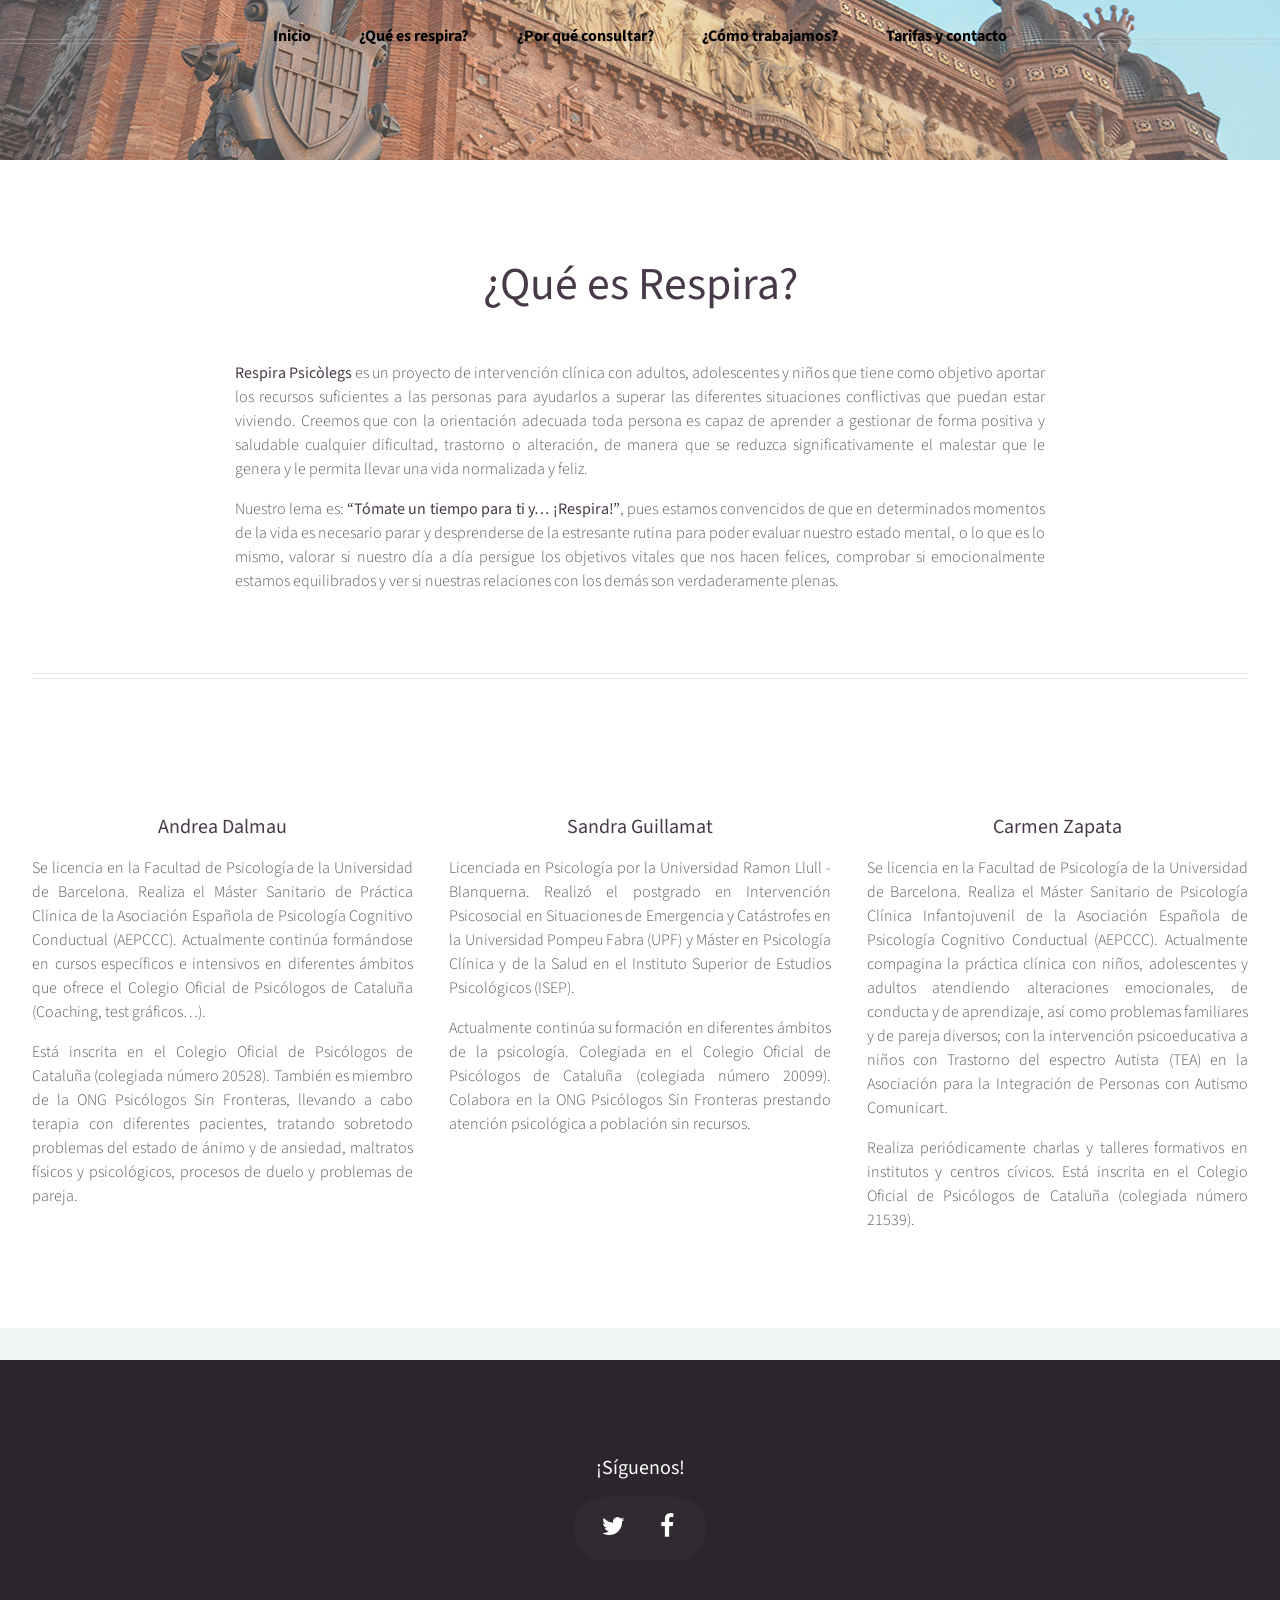
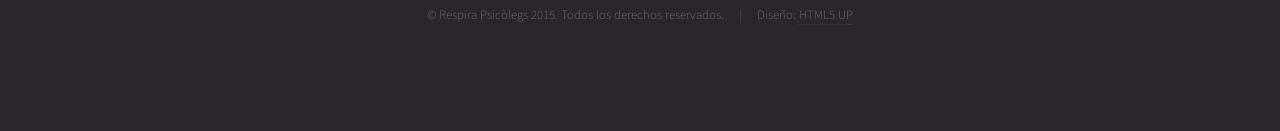
==== que-es-respira/index.html @ a1a22b92 "Automated commit at 2015-02-02 19:19:09 UTC by middleman-deploy 1.0.0" ====
<!doctype html>
<html>
  <head>
    <meta charset="utf-8">

    <meta http-equiv="content-type" content="text/html; charset=utf-8" />
    <meta name="description" content="" />
    <meta name="keywords" content="" />

    <title>Respira Psicòlegs</title>

    <script src="/javascripts/all.js" type="text/javascript"></script>
    <noscript>
      <link href="/stylesheets/skel.css" rel="stylesheet" type="text/css" />
      <link href="/stylesheets/style.css" rel="stylesheet" type="text/css" />
      <link href="/stylesheets/style-desktop.css" rel="stylesheet" type="text/css" />
      <link href="/stylesheets/style-noscript.css" rel="stylesheet" type="text/css" />
    </noscript>
  </head>

  <body class="no-sidebar que-es">
    <div id="header">
  <nav id="nav">
  <ul>
    <li><a href="/">Inicio</a></li>
    <li><a href="/que-es-respira">¿Qué es respira?</a></li>
    <li><a href="/por-que-consultar">¿Por qué consultar?</a></li>
    <li><a href="/como-trabajamos">¿Cómo trabajamos?</a></li>
    <li><a href="/tarifas-y-contacto">Tarifas y contacto</a></li>
  </ul>
</nav>
</div>

<div class="wrapper style1">

  <div class="container">
    <article id="main" class="special">
      <header>
        <h2><a href="/que_es">¿Qué es Respira?</a></h2>
      </header>
      <section class="8u -2u">
        <p>
          <strong>Respira Psicòlegs</strong> es un proyecto de intervención clínica con adultos,
          adolescentes y niños que tiene como objetivo aportar los recursos suficientes
          a las personas para ayudarlos a superar las diferentes situaciones conflictivas
          que puedan estar viviendo. Creemos que con la orientación adecuada toda persona
          es capaz de aprender a gestionar de forma positiva y saludable cualquier dificultad,
          trastorno o alteración, de manera que se reduzca significativamente el malestar que le
          genera y le permita llevar una vida normalizada y feliz.
        </p>
        <p>
          Nuestro lema es: <strong>“Tómate un tiempo para ti y… ¡Respira!”</strong>, pues estamos convencidos de que en
          determinados momentos de la vida es necesario parar y desprenderse de la estresante rutina para
          poder evaluar nuestro estado mental, o lo que es lo mismo, valorar si nuestro día a día persigue
          los objetivos vitales que nos hacen felices, comprobar si emocionalmente estamos equilibrados y ver
          si nuestras relaciones con los demás son verdaderamente plenas.
        </p>
      </section>
    </article>
    <hr />
    <div class="row">
      <article class="4u special">
        <a href="https://www.linkedin.com/pub/andrea-dalmau-bayle/2a/175/998" class="image featured" target="_blank"><img src="images/andrea.jpg" alt="" /></a>
        <header>
          <h3>
            <a href="https://www.linkedin.com/pub/andrea-dalmau-bayle/2a/175/998" title="Andrea Dalmau" target="_blank">
              Andrea Dalmau
            </a>
          </h3>
        </header>
        <p>
          Se licencia en la Facultad de Psicología de la Universidad de Barcelona. Realiza el Máster Sanitario de Práctica Clínica de la Asociación Española de Psicología Cognitivo Conductual (AEPCCC). Actualmente continúa formándose en cursos específicos e intensivos en diferentes ámbitos que ofrece el Colegio Oficial de Psicólogos de Cataluña (Coaching, test gráficos…).
        </p>
        <p>
          Está inscrita en el Colegio Oficial de Psicólogos de Cataluña (colegiada número 20528). También es miembro de la ONG Psicólogos Sin Fronteras, llevando a cabo terapia con diferentes pacientes, tratando sobretodo problemas del estado de ánimo y de ansiedad, maltratos físicos y psicológicos, procesos de duelo y problemas de pareja.
        </p>
      </article>
      <article class="4u special">
        <a href="https://www.linkedin.com/pub/sandra-guillamat-prats/48/2a/a81" target="_blank" class="image featured"><img src="images/sandra.jpg" alt="" /></a>
        <header>
          <h3><a href="https://www.linkedin.com/pub/sandra-guillamat-prats/48/2a/a81" title="Sandra Guillamat" target="_blank">Sandra Guillamat</a></h3>
        </header>
        <p>
          Licenciada en Psicología por la Universidad Ramon Llull - Blanquerna. Realizó el postgrado en Intervención Psicosocial en Situaciones de Emergencia y Catástrofes en la Universidad Pompeu Fabra (UPF) y Máster en Psicología Clínica y de la Salud en el Instituto Superior de Estudios Psicológicos (ISEP).
        </p>
        <p>
          Actualmente continúa su formación en diferentes ámbitos de la psicología. Colegiada en el Colegio Oficial de Psicólogos de Cataluña (colegiada número 20099). Colabora en la ONG Psicólogos Sin Fronteras prestando atención psicológica a población sin recursos.
        </p>
      </article>
      <article class="4u special">
        <a href="https://www.linkedin.com/pub/carmen-zapata/b0/ab6/b02"
           target="_blank"
           class="image featured">
          <img src="images/carmen.jpg" alt="" />
        </a>
        <header>
          <h3>
            <a href="https://www.linkedin.com/pub/carmen-zapata/b0/ab6/b02"
               title="Carmen Zapata"
               target="_blank">Carmen Zapata
            </a>
          </h3>
        </header>
        <p>
          Se licencia en la Facultad de Psicología de la
          Universidad de Barcelona. Realiza el Máster Sanitario de Psicología
          Clínica Infantojuvenil de la Asociación Española de Psicología
          Cognitivo Conductual (AEPCCC). Actualmente compagina la práctica
          clínica con niños, adolescentes y adultos atendiendo alteraciones
          emocionales, de conducta y de aprendizaje, así como problemas
          familiares y de pareja diversos; con la intervención psicoeducativa
          a niños con Trastorno del espectro Autista (TEA) en la Asociación
          para la Integración de Personas con Autismo Comunicart.
        </p>
        <p>
          Realiza periódicamente charlas y talleres formativos en institutos
          y centros cívicos.
          Está inscrita en el Colegio Oficial de Psicólogos de Cataluña
          (colegiada número 21539).
        </p>
      </article>
    </div>
  </div>

</div>

    <!-- Footer -->
<div id="footer">
  <div class="container">
    <div class="row">
      <div class="12u">

        <!-- Contact -->
          <section class="contact">
            <header>
              <h3>¡Síguenos!</h3>
            </header>
            <ul class="icons">
              <li><a target="_blank" title="Twitter" href="https://twitter.com/RespiraPsi" class="icon fa-twitter"><span class="label">Twitter</span></a></li>
              <li><a target="_blank" title="Facebook" href="https://www.facebook.com/respirapsicolegs" class="icon fa-facebook"><span class="label">Facebook</span></a></li>
            </ul>
          </section>

        <!-- Copyright -->
          <div class="copyright">
            <ul class="menu">
              <li>&copy; Respira Psicòlegs 2015. Todos los derechos reservados.</li><li>Diseño: <a target="_blank" href="http://html5up.net">HTML5 UP</a></li>
            </ul>
          </div>

      </div>

    </div>
  </div>
</div>
  </body>
</html>
---- stylesheets/skel.css ----
/* Resets (http://meyerweb.com/eric/tools/css/reset/ | v2.0 | 20110126 | License: none (public domain)) */


	html,body,div,span,applet,object,iframe,h1,h2,h3,h4,h5,h6,p,blockquote,pre,a,abbr,acronym,address,big,cite,code,del,dfn,em,img,ins,kbd,q,s,samp,small,strike,strong,sub,sup,tt,var,b,u,i,center,dl,dt,dd,ol,ul,li,fieldset,form,label,legend,table,caption,tbody,tfoot,thead,tr,th,td,article,aside,canvas,details,embed,figure,figcaption,footer,header,hgroup,menu,nav,output,ruby,section,summary,time,mark,audio,video{margin:0;padding:0;border:0;font-size:100%;font:inherit;vertical-align:baseline;}article,aside,details,figcaption,figure,footer,header,hgroup,menu,nav,section{display:block;}body{line-height:1;}ol,ul{list-style:none;}blockquote,q{quotes:none;}blockquote:before,blockquote:after,q:before,q:after{content:'';content:none;}table{border-collapse:collapse;border-spacing:0;}body{-webkit-text-size-adjust:none}

/* Box Model */

	*, *:before, *:after {
		-moz-box-sizing: border-box;
		-webkit-box-sizing: border-box;
		box-sizing: border-box;
	}

/* Container */

	.container {
		margin-left: auto;
		margin-right: auto;

		/* width: (containers) */
		width: 1200px;
	}

	/* Modifiers */

		/* 125% */
			.container.\31 25\25 {
				width: 100%;

				/* max-width: (containers * 1.25) */
				max-width: 1500px;

				/* min-width: (containers) */
				min-width: 1200px;
			}

		/* 75% */
			.container.\37 5\25 {

				/* width: (containers * 0.75) */
				width: 900px;

			}

		/* 50% */
			.container.\35 0\25 {

				/* width: (containers * 0.50) */
				width: 600px;

			}

		/* 25% */
			.container.\32 5\25 {

				/* width: (containers * 0.25) */
				width: 300px;

			}

/* Grid */

	.row {
		border-bottom: solid 1px transparent;
	}

	.row > * {
		float: left;
	}

	.row:after, .row:before {
		content: '';
		display: block;
		clear: both;
		height: 0;
	}

	.row.uniform > * > :first-child {
		margin-top: 0;
	}

	.row.uniform > * > :last-child {
		margin-bottom: 0;
	}

	/* Gutters */

		/* Normal */

			.row > * {
				/* padding: (gutters.horizontal) 0 0 (gutters.vertical) */
				padding: 40px 0 0 40px;
			}

			.row {
				/* margin: -(gutters.horizontal) 0 -1px -(gutters.vertical) */
				margin: -40px 0 -1px -40px;
			}

			.row.uniform > * {
				/* padding: (gutters.vertical) 0 0 (gutters.vertical) */
				padding: 40px 0 0 40px;
			}

			.row.uniform {
				/* margin: -(gutters.vertical) 0 -1px -(gutters.vertical) */
				margin: -40px 0 -1px -40px;
			}

		/* 200% */

			.row.\32 00\25 > * {
				/* padding: (gutters.horizontal) 0 0 (gutters.vertical) */
				padding: 80px 0 0 80px;
			}

			.row.\32 00\25 {
				/* margin: -(gutters.horizontal) 0 -1px -(gutters.vertical) */
				margin: -80px 0 -1px -80px;
			}

			.row.uniform.\32 00\25 > * {
				/* padding: (gutters.vertical) 0 0 (gutters.vertical) */
				padding: 80px 0 0 80px;
			}

			.row.uniform.\32 00\25 {
				/* margin: -(gutters.vertical) 0 -1px -(gutters.vertical) */
				margin: -80px 0 -1px -80px;
			}

		/* 150% */

			.row.\31 50\25 > * {
				/* padding: (gutters.horizontal) 0 0 (gutters.vertical) */
				padding: 60px 0 0 60px;
			}

			.row.\31 50\25 {
				/* margin: -(gutters.horizontal) 0 -1px -(gutters.vertical) */
				margin: -60px 0 -1px -60px;
			}

			.row.uniform.\31 50\25 > * {
				/* padding: (gutters.vertical) 0 0 (gutters.vertical) */
				padding: 60px 0 0 60px;
			}

			.row.uniform.\31 50\25 {
				/* margin: -(gutters.vertical) 0 -1px -(gutters.vertical) */
				margin: -60px 0 -1px -60px;
			}

		/* 50% */

			.row.\35 0\25 > * {
				/* padding: (gutters.horizontal) 0 0 (gutters.vertical) */
				padding: 20px 0 0 20px;
			}

			.row.\35 0\25 {
				/* margin: -(gutters.horizontal) 0 -1px -(gutters.vertical) */
				margin: -20px 0 -1px -20px;
			}

			.row.uniform.\35 0\25 > * {
				/* padding: (gutters.vertical) 0 0 (gutters.vertical) */
				padding: 20px 0 0 20px;
			}

			.row.uniform.\35 0\25 {
				/* margin: -(gutters.vertical) 0 -1px -(gutters.vertical) */
				margin: -20px 0 -1px -20px;
			}

		/* 25% */

			.row.\32 5\25 > * {
				/* padding: (gutters.horizontal) 0 0 (gutters.vertical) */
				padding: 10px 0 0 10px;
			}

			.row.\32 5\25 {
				/* margin: -(gutters.horizontal) 0 -1px -(gutters.vertical) */
				margin: -10px 0 -1px -10px;
			}

			.row.uniform.\32 5\25 > * {
				/* padding: (gutters.vertical) 0 0 (gutters.vertical) */
				padding: 10px 0 0 10px;
			}

			.row.uniform.\32 5\25 {
				/* margin: -(gutters.vertical) 0 -1px -(gutters.vertical) */
				margin: -10px 0 -1px -10px;
			}

		/* 0% */

			.row.\30 \25 > * {
				padding: 0;
			}

			.row.\30 \25 {
				margin: 0 0 -1px 0;
			}

	/* Cells */

		.\31 2u, .\31 2u\24 { width: 100%; clear: none; margin-left: 0; }
		.\31 1u, .\31 1u\24 { width: 91.6666666667%; clear: none; margin-left: 0; }
		.\31 0u, .\31 0u\24 { width: 83.3333333333%; clear: none; margin-left: 0; }
		.\39 u, .\39 u\24 { width: 75%; clear: none; margin-left: 0; }
		.\38 u, .\38 u\24 { width: 66.6666666667%; clear: none; margin-left: 0; }
		.\37 u, .\37 u\24 { width: 58.3333333333%; clear: none; margin-left: 0; }
		.\36 u, .\36 u\24 { width: 50%; clear: none; margin-left: 0; }
		.\35 u, .\35 u\24 { width: 41.6666666667%; clear: none; margin-left: 0; }
		.\34 u, .\34 u\24 { width: 33.3333333333%; clear: none; margin-left: 0; }
		.\33 u, .\33 u\24 { width: 25%; clear: none; margin-left: 0; }
		.\32 u, .\32 u\24 { width: 16.6666666667%; clear: none; margin-left: 0; }
		.\31 u, .\31 u\24 { width: 8.3333333333%; clear: none; margin-left: 0; }

		.\31 2u\24 + *,
		.\31 1u\24 + *,
		.\31 0u\24 + *,
		.\39 u\24 + *,
		.\38 u\24 + *,
		.\37 u\24 + *,
		.\36 u\24 + *,
		.\35 u\24 + *,
		.\34 u\24 + *,
		.\33 u\24 + *,
		.\32 u\24 + *,
		.\31 u\24 + * {
			clear: left;
		}

		.\-11u { margin-left: 91.6666666667% }
		.\-10u { margin-left: 83.3333333333% }
		.\-9u { margin-left: 75% }
		.\-8u { margin-left: 66.6666666667% }
		.\-7u { margin-left: 58.3333333333% }
		.\-6u { margin-left: 50% }
		.\-5u { margin-left: 41.6666666667% }
		.\-4u { margin-left: 33.3333333333% }
		.\-3u { margin-left: 25% }
		.\-2u { margin-left: 16.6666666667% }
		.\-1u { margin-left: 8.3333333333% }
---- stylesheets/style.css ----
@charset 'UTF-8';
@import url('http://fonts.googleapis.com/css?family=Source+Sans+Pro:300,300italic,400,400italic,600');
@import url('font-awesome.min.css');

/*
	Helios by HTML5 UP
	html5up.net | @n33co
	Free for personal and commercial use under the CCA 3.0 license (html5up.net/license)
*/

/*********************************************************************************/
/* Basic                                                                         */
/*********************************************************************************/

	body
	{
		background: #f0f4f4;
		color: #5b5b5b;
	}

		body.is-loading *
		{
			-moz-transition: none !important;
			-webkit-transition: none !important;
			-o-transition: none !important;
			-ms-transition: none !important;
			transition: none !important;
			-moz-animation: none !important;
			-webkit-animation: none !important;
			-o-animation: none !important;
			-ms-animation: none !important;
			animation: none !important;
		}

	body,input,textarea,select
	{
		font-size: 15pt;
		line-height: 1.85em;
		font-family: 'Source Sans Pro', sans-serif;
		font-weight: 300;
	}

	h1,h2,h3,h4,h5,h6
	{
		font-weight: 400;
		color: #483949;
		line-height: 1.25em;
	}
	
		h1 a, h2 a, h3 a, h4 a, h5 a, h6 a
		{
			color: inherit;
			text-decoration: none;
			border-bottom-color: transparent;
		}
		
		h1 strong, h2 strong, h3 strong, h4 strong, h5 strong, h6 strong
		{
			font-weight: 600;
		}

	h2
	{
		font-size: 2.85em;
	}
	
	h3
	{
		font-size: 1.25em;
	}
	
	h4
	{
		font-size: 1em;
		margin: 0 0 0.25em 0;
	}
	
	strong, b
	{
		font-weight: 400;
		color: #483949;
	}
	
	em, i
	{
		font-style: italic;
	}

	a
	{
		color: inherit;
		border-bottom: solid 1px rgba(128,128,128,0.15);
		text-decoration: none;
		-moz-transition: background-color 0.35s ease-in-out, color 0.35s ease-in-out, border-bottom-color 0.35s ease-in-out;
		-webkit-transition: background-color 0.35s ease-in-out, color 0.35s ease-in-out, border-bottom-color 0.35s ease-in-out;
		-o-transition: background-color 0.35s ease-in-out, color 0.35s ease-in-out, border-bottom-color 0.35s ease-in-out;
		-ms-transition: background-color 0.35s ease-in-out, color 0.35s ease-in-out, border-bottom-color 0.35s ease-in-out;
		transition: background-color 0.35s ease-in-out, color 0.35s ease-in-out, border-bottom-color 0.35s ease-in-out;
	}
	
		a:hover
		{
			color: #ef8376;
			border-bottom-color: transparent;
		}

	sub
	{
		position: relative;
		top: 0.5em;
		font-size: 0.8em;
	}
	
	sup
	{
		position: relative;
		top: -0.5em;
		font-size: 0.8em;
	}
	
	blockquote
	{
		border-left: solid 0.5em #ddd;
		padding: 1em 0 1em 2em;
		font-style: italic;
	}
	
	p, ul, ol, dl, table
	{
		margin-bottom: 1em;
	}

	p
	{
		text-align: justify;
	}

	br.clear
	{
		clear: both;
	}
	
	hr
	{
		position: relative;
		display: block;
		border: 0;
		top: 4.5em;
		margin-bottom: 9em;

		height: 6px;
		border-top: solid 1px rgba(128,128,128,0.2);
		border-bottom: solid 1px rgba(128,128,128,0.2);
	}
	
		hr:before,
		hr:after
		{
			content: '';
			position: absolute;
			top: -8px;
			display: block;
			width: 1px;
			height: 21px;
			background: rgba(128,128,128,0.2);			
		}

		hr:before
		{
			left: -1px;
		}

		hr:after
		{
			right: -1px;
		}

	.timestamp
	{
		color: rgba(128,128,128,0.75);
		font-size: 0.8em;
	}

	/* Sections/Article */
	
		section,
		article
		{
			margin-bottom: 3em;
		}
		
			section > :last-child,
			article > :last-child
			{
				margin-bottom: 0;
			}

			section:last-child,
			article:last-child
			{
				margin-bottom: 0;
			}

			.row > section,
			.row > article
			{
				margin-bottom: 0;
			}

			section.special > header,
			section.special > footer,
			article.special > header,
			article.special > footer
			{
				text-align: center;
			}

		header
		{
			margin: 0 0 1em 0;
		}

			header > p
			{
				display: block;
				font-size: 1.5em;
				margin: 1em 0 2em 0;
				line-height: 1.5em;
				text-align: inherit;
			}
			
		footer
		{
			margin: 2.5em 0 0 0;
		}

	/* Image */

		.image
		{
			position: relative;
			display: inline-block;
			border: 0;
			outline: 0;
		}
		
			/* Uncomment the block below if you want linked images to highlight on hover */
		
			.image img
			{
				display: block;
				width: 100%;
			}

			.image.fit
			{
				display: block;
				width: 100%;
			}

			.image.featured
			{
				display: block;
				width: 100%;
				margin: 0 0 4em 0;
			}
			
			.image.left
			{
				float: left;
				margin: 0 2em 2em 0;
			}
			
			.image.centered
			{
				display: block;
				margin: 0 0 2em 0;
			}

				.image.centered img
				{
					margin: 0 auto;
					width: auto;
				}

	/* List */

		ul
		{
		}

			ul.default
			{
				list-style: disc;
				padding-left: 1em;
			}
			
				ul.default li
				{
					padding-left: 0.5em;
				}

			ul.actions
			{
				margin: 3em 0 0 0;
			}
			
				form ul.actions
				{
					margin-top: 0;
				}
			
				ul.actions li
				{
					display: inline-block;
					margin: 0 0.75em 0 0.75em;
				}
				
				ul.actions li:first-child
				{
					margin-left: 0;
				}
				
				ul.actions li:last-child
				{
					margin-right: 0;
				}
							
			ul.divided
			{
			}
			
				ul.divided li
				{
					border-top: solid 1px rgba(128,128,128,0.2);
					padding-top: 1.5em;
					margin-top: 1.5em;
				}
				
				ul.divided li:first-child
				{
					border-top: 0;
					padding-top: 0;
					margin-top: 0;
				}

			ul.menu
			{
				height: 1em;
				line-height: 1em;
			}
			
				ul.menu li
				{
					display: inline-block;
					border-left: solid 1px rgba(128,128,128,0.2);
					padding-left: 1.25em;
					margin-left: 1.25em;
				}
				
				ul.menu li:first-child
				{
					border-left: 0;
					padding-left: 0;
					margin-left: 0;
				}

			ul.icons
			{
				position: relative;
				background: rgba(128,128,128,0.05);
				border-radius: 4em;
				display: inline-block;
				padding: 0.35em 0.75em 0.35em 0.75em;
				font-size: 1.25em;
				cursor: default;
			}
			
				ul.icons li
				{
					display: inline-block;
				}

					ul.icons li a
					{
						display: inline-block;
						background: none;
						width: 2.5em;
						height: 2.5em;
						line-height: 2.5em;
						text-align: center;
						border-radius: 100%;
						border: 0;
						color: inherit;
					}
					
						ul.icons li a:hover
						{
							color: #ef8376;
						}
		
		ol
		{
		}	

			ol.default
			{
				list-style: decimal;
				padding-left: 1.25em;
			}

				ol.default li
				{
					padding-left: 0.25em;
				}
				
	/* Form */

		form
		{
		}
		
			form label
			{
				display: block;
				font-weight: 400;
				color: #483949;
				margin: 0 0 1em 0;
			}
		
			form input[type="text"],
			form input[type="email"],
			form input[type="password"],
			form select,
			form textarea
			{
				-webkit-appearance: none;
				display: block;
				border: 0;
				background: #fafafa;
				width: 100%;
				border-radius: 0.5em;
				border: solid 1px #E5E5E5;
				padding: 1em;
				-moz-transition: background-color 0.35s ease-in-out, border-color 0.35s ease-in-out;
				-webkit-transition: background-color 0.35s ease-in-out, border-color 0.35s ease-in-out;
				-o-transition: background-color 0.35s ease-in-out, border-color 0.35s ease-in-out;
				-ms-transition: background-color 0.35s ease-in-out, border-color 0.35s ease-in-out;
				transition: background-color 0.35s ease-in-out, border-color 0.35s ease-in-out;
			}

			form input[type="text"],
			form input[type="email"],
			form input[type="password"],
			form select
			{
				line-height: 1em;
			}
			
			form textarea
			{
				min-height: 9em;
			}

				form input[type="text"]:focus,
				form input[type="email"]:focus,
				form input[type="password"]:focus,
				form select:focus,
				form textarea:focus
				{
					background: #fff;
					border-color: #df7366;
				}

				form .formerize-placeholder
				{
					color: #555 !important;
				}

				form ::-webkit-input-placeholder
				{
					color: #555 !important;
				}

				form :-moz-placeholder
				{
					color: #555 !important;
				}

				form ::-moz-placeholder
				{
					color: #555 !important;
				}

				form :-ms-input-placeholder
				{
					color: #555 !important;
				}

				form ::-moz-focus-inner
				{
					border: 0;
				}
			
	/* Table */
	
		table
		{
			width: 100%;
		}
		
			table.default
			{
				width: 100%;
			}

				table.default tbody tr
				{
					border-top: solid 1px #e5e5e5;
				}

				table.default tbody tr:first-child
				{
					border-top: 0;
				}
			
				table.default tbody tr:nth-child(2n+1)
				{
					background: #fafafa;
				}
				
				table.default td
				{
					padding: 0.5em 1em 0.5em 1em;
				}
				
				table.default th
				{
					text-align: left;
					font-weight: 400;
					padding: 0.5em 1em 0.5em 1em;
				}
			
				table.default thead
				{
					border-bottom: solid 2px #e5e5e5;
				}
				
				table.default tfoot
				{
					border-top: solid 2px #e5e5e5;
				}

	/* Button */
		
		input[type="button"],
		input[type="submit"],
		input[type="reset"],
		.button	
		{
			position: relative;
			display: inline-block;
			background: #68BDE2;
			color: #fff;
			text-align: center;
			border-radius: 0.5em;
			text-decoration: none;
			padding: 0.65em 3em 0.65em 3em;
			border: 0;
			cursor: pointer;
			outline: 0;
			font-weight: 300;
			-moz-transition: background-color 0.35s ease-in-out, color 0.35s ease-in-out, border-bottom-color 0.35s ease-in-out;
			-webkit-transition: background-color 0.35s ease-in-out, color 0.35s ease-in-out, border-bottom-color 0.35s ease-in-out;
			-o-transition: background-color 0.35s ease-in-out, color 0.35s ease-in-out, border-bottom-color 0.35s ease-in-out;
			-ms-transition: background-color 0.35s ease-in-out, color 0.35s ease-in-out, border-bottom-color 0.35s ease-in-out;
			transition: background-color 0.35s ease-in-out, color 0.35s ease-in-out, border-bottom-color 0.35s ease-in-out;
		}

			input[type="button"]:hover,
			input[type="submit"]:hover,
			input[type="reset"]:hover,
			.button:hover
			{
				color: #fff;
				background: #60B0D3;
			}
			
			input[type="button"].alt,
			input[type="submit"].alt,
			input[type="reset"].alt,
			.button.alt
			{
				background: #2B252C;
			}		


				input[type="button"].alt:hover,
				input[type="submit"].alt:hover,
				input[type="reset"].alt:hover,
				.button.alt:hover
				{
					background: #3B353C;
				}		

	/* Post */

		.post
		{
		}
		
			.post.stub
			{
				text-align: center;
			}
			
				.post.stub header
				{
					margin: 0;
				}

/*********************************************************************************/
/* Icons                                                                         */
/*********************************************************************************/

	.icon {
		text-decoration: none;
	}

		.icon:before {
			display: inline-block;
			font-family: FontAwesome;
			font-size: 1.25em;
			text-decoration: none;
			font-style: normal;
			font-weight: normal;
			line-height: 1;
			-webkit-font-smoothing:antialiased;
			-moz-osx-font-smoothing:grayscale;
		}
		
		.icon > .label {
			display: none;
		}

		.icon.circled
		{
			position: relative;
			display: inline-block;
			background: #2b252c;
			color: #fff;
			border-radius: 100%;
			width: 3em;
			height: 3em;
			line-height: 3.25em;
			text-align: center;
			font-size: 1.25em;
		}
		
			header .icon.circled
			{
				margin: 0 0 2em 0;
			}

/*********************************************************************************/
/* Wrapper                                                                       */
/*********************************************************************************/

	.wrapper
	{
		background: #fff;
		margin: 0 0 2em 0;
		padding: 6em 0 6em 0;
	}
	
		.wrapper.style1
		{
		}

		.wrapper.style2
		{
			padding-top: 0;
		}

/*********************************************************************************/
/* Header                                                                        */
/*********************************************************************************/

	#header
	{
		position: relative;
		background-size: cover;
		background-position: center center;
		background-attachment: fixed;
		color: #fff;
		text-align: center;
		padding: 2.5em 0 2em 0;
		cursor: default;
	}

		.no-sidebar #header
		{
			min-height: 10em;
		}
			.no-sidebar.que-es #header
			{
				background-image: url('../images/que_es-header.jpg');
			}

			.no-sidebar.porque #header
			{
				background-image: url('../images/porque-header.jpg');
			}

			.no-sidebar.como #header
			{
				background-image: url('../images/como-header.jpg');
			}

			.no-sidebar.como-trabajamos #header
			{
				background-image: url('../images/como-header.jpg');
			}

			.no-sidebar.tarifas #header
			{
				background-image: url('../images/tarifas-header.jpg');
			}

		.homepage #header
		{
			padding: 4em 0 4em 0;
			background-image: url('../images/header.jpg');
		}
	
			.homepage #header .overlay
			{
				content: '';
				background: #1C0920;
				display: block;
				position: absolute;
				left: 0;
				top: 0;
				width: 100%;
				height: 100%;
				opacity: 1.0;
				-moz-transition: opacity 2s ease-in-out;
				-webkit-transition: opacity 2s ease-in-out;
				-o-transition: opacity 2s ease-in-out;
				-ms-transition: opacity 2s ease-in-out;
				transition: opacity 2s ease-in-out;
			}
		
			.homepage #header.ready .overlay
			{
				opacity: 0;
			}

		#header .inner
		{
			position: relative;
			z-index: 1;
			margin: 0;
			padding: 4em 0 0 0;
		}
	
		#header h1
		{
			color: #fff;
			font-size: 3em;
			line-height: 1em;
		}

			.homepage #header h1
			{
				font-size: 4em;
			}
		
			#header h1 a
			{
				color: inherit;
			}
	
		#header header > p
		{
			font-size: 1.25em;
			margin: 0;
		}
		
		#header .button
		{
			display: inline-block;
			border-radius: 100%;
			width: 4.5em;
			height: 4.5em;
			line-height: 4.5em;
			text-align: center;
			font-size: 1.25em;
			padding: 0;
		}
		
		#header header
		{
			display: inline-block;
		}
		
		#header footer
		{
			margin: 1em 0 0 0;
			padding-top: 10em;
		}
		
		#header hr
		{
			top: 1.5em;
			margin-bottom: 3em;

			border-bottom-color: rgba(192,192,192,0.35);
			box-shadow: inset 0 1px 0 0 rgba(192,192,192,0.35);
		}
		
			#header hr:before,
			#header hr:after
			{
				background: rgba(192,192,192,0.35);
			}

/*********************************************************************************/
/* Tables                                                                      */
/*********************************************************************************/

td {
	padding-bottom: 0.5em;
}

tr td:first-child {
  width: 40%;
}

/*********************************************************************************/
/* Nav                                                                           */
/*********************************************************************************/

	#nav
	{
		position: absolute;
		top: 0;
		left: 0;
		width: 100%;
		text-align: center;
		padding: 1.5em 0 1.5em 0;
		z-index: 1;
		overflow: hidden;
	}
	
		#nav > ul
		{
			line-height: 0px;
			position: relative;
			display: inline-block;
			margin: 0;

			height: 21px;
			border-left: solid 1px rgba(192,192,192,0.35);
			border-right: solid 1px rgba(192,192,192,0.35);
		}
		
			#nav > ul:before,
			#nav > ul:after
			{
				content: '';
				display: block;
				width: 300%;
				position: absolute;
				top: 50%;
				margin-top: -2px;

				height: 5px;
				border-top: solid 1px rgba(192,192,192,0.35);
				border-bottom: solid 1px rgba(192,192,192,0.35);
			}
		
			#nav > ul:before
			{
				left: 100%;
				margin-left: 1px;
			}
		
			#nav > ul:after
			{
				right: 100%;
				margin-right: 1px;
			}
		
			#nav > ul > li
			{
				display: inline-block;
				margin: -9px 0.5em 0 0.5em;
				border-radius: 0.5em;
				padding: 0.85em;
				border: solid 1px transparent;
				-moz-transition: color 0.35s ease-in-out, border-color 0.35s ease-in-out;
				-webkit-transition: color 0.35s ease-in-out, border-color 0.35s ease-in-out;
				-o-transition: color 0.35s ease-in-out, border-color 0.35s ease-in-out;
				-ms-transition: color 0.35s ease-in-out, border-color 0.35s ease-in-out;
				transition: color 0.35s ease-in-out, border-color 0.35s ease-in-out;
			}
			
				#nav > ul > li.active
				{
					border-color: rgba(192,192,192,0.35);
				}
			
				#nav > ul > li > a,
				#nav > ul > li > span
				{
					display: block;
					font-weight: bold;
					color: #363636;
					text-decoration: none;
					border: 0;
					outline: 0;
				}

				#nav > ul > li > ul
				{
					display: none;
				}

	.no-sidebar #nav > ul > li > a,
	.no-sidebar #nav > ul > li > span
	{
		color: black;
	}

	.dropotron
	{
		background: rgba(255,255,255,0.975);
		padding: 1em 1.25em 1em 1.25em;
		line-height: 1em;
		height: auto;
		text-align: left;
		border-radius: 0.5em;
		box-shadow: 0 0.15em 0.25em 0 rgba(0,0,0,0.25);
		min-width: 12em;
		margin-top: -1em;
	}
	
		.dropotron li
		{
			border-top: solid 1px rgba(128,128,128,0.2);
			color: #5b5b5b;
		}
		
			.dropotron li:first-child
			{
				border-top: 0;
			}

			.dropotron li:hover
			{
				color: #ef8376;
			}

			.dropotron li a,
			.dropotron li span
			{
				display: block;
				border: 0;
				padding: 0.5em 0 0.5em 0;
				-moz-transition: color 0.35s ease-in-out;
				-webkit-transition: color 0.35s ease-in-out;
				-o-transition: color 0.35s ease-in-out;
				-ms-transition: color 0.35s ease-in-out;
				transition: color 0.35s ease-in-out;
			}
		
		.dropotron.level-0
		{
			margin-top: 2em;
			font-size: 0.9em;
		}
		
			.dropotron.level-0:before
			{
				content: '';
				position: absolute;
				left: 50%;
				top: -0.7em;
				margin-left: -0.75em;
				border-bottom: solid 0.75em rgba(255,255,255,0.975);
				border-left: solid 0.75em rgba(64,64,64,0);
				border-right: solid 0.75em rgba(64,64,64,0);
			}

/*********************************************************************************/
/* Banner                                                                        */
/*********************************************************************************/

	#banner
	{
		background: #fff;
		text-align: center;
		padding: 4.5em 0 4.5em 0;
		margin-bottom: 0;
	}
	
		#banner header > p
		{
			margin-bottom: 0;
		}

/*********************************************************************************/
/* Content                                                                       */
/*********************************************************************************/

	#content
	{
	}

		#content > hr
		{
			top: 3em;
			margin-bottom: 6em;
		}
		
		#content > section
		{
			margin-bottom: 0;
		}
		
/*********************************************************************************/
/* Sidebar                                                                       */
/*********************************************************************************/

	#sidebar
	{
	}
	
		#sidebar > hr.first
		{
			display: none;
		}
	
		#sidebar > hr
		{
			top: 3em;
			margin-bottom: 6em;
		}
		
		#sidebar > section
		{
			margin-bottom: 0;
		}

/*********************************************************************************/
/* Main                                                                          */
/*********************************************************************************/

	#main
	{
		margin-bottom: 0;
	}
	
		#main section:first-of-type
		{
			padding-top: 2em;
		}		
	
/*********************************************************************************/
/* Footer                                                                        */
/*********************************************************************************/

	#footer
	{
		position: relative;
		overflow: hidden;
		padding: 6em 0 6em 0;
		background: #2b252c;
		color: #fff;
	}

		#footer .icon.circled
		{
			background: #fff;
			color: #2b252c;
		}

		#footer header
		{
			text-align: center;
			cursor: default;
		}
		
		#footer h2,
		#footer h3,
		#footer h4,
		#footer h5,
		#footer h6
		{
			color: #fff;
		}

		#footer .contact
		{
			text-align: center;
		}
		
			#footer .contact p
			{
				text-align: center;
				margin: 0 0 3em 0;
			}
		
		#footer .copyright
		{
			text-align: center;
			color: rgba(128,128,128,0.75);
			font-size: 0.8em;
			cursor: default;
		}

			#footer .copyright a
			{
				color: rgba(128,128,128,0.75);
			}

				#footer .copyright a:hover
				{
					color: rgba(212,212,212,0.85);
				}

/*********************************************************************************/
/* Carousel                                                                      */
/*********************************************************************************/

	.carousel
	{
		position: relative;
		overflow: hidden;
		padding: 2em 0 2em 0;
		margin-bottom: 0;
	}

		.carousel .forward,
		.carousel .backward
		{
			position: absolute;
			top: 50%;
			width: 6em;
			height: 12em;
			margin-top: -6em;
			cursor: pointer;
		}
		
		.carousel .forward
		{
			right: 0;
		}
		
		.carousel .backward
		{
			left: 0;
		}

			.carousel .forward:before,
			.carousel .backward:before
			{
				content: '';
				display: block;
				width: 6em;
				height: 6em;
				border-radius: 100%;
				background-color: rgba(72,57,73, 0.5);				
				position: absolute;
				top: 50%;
				margin-top: -3em;
				-moz-transition: background-color 0.35s ease-in-out;
				-webkit-transition: background-color 0.35s ease-in-out;
				-o-transition: background-color 0.35s ease-in-out;
				-ms-transition: background-color 0.35s ease-in-out;
				transition: background-color 0.35s ease-in-out;
				-webkit-backface-visibility: hidden;
			}

			.carousel .forward:after,
			.carousel .backward:after
			{
				content: '';
				width: 3em;
				height: 3em;
				position: absolute;
				top: 50%;
				margin: -1.5em 0 0 0;
				background: url('images/arrow.svg') no-repeat center center;
			}

			.carousel .forward:after
			{
				right: -0.25em;
			}

			.carousel .backward:after
			{
				left: -0.25em;
				-moz-transform: scaleX(-1);
				-webkit-transform: scaleX(-1);
				-o-transform: scaleX(-1);
				-ms-transform: scaleX(-1);
				transform: scaleX(-1);
    		}
			
			.carousel .forward:before
			{
				right: -3em;
			}
			
			.carousel .backward:before
			{
				left: -3em;
			}

			.carousel .forward:hover:before,
			.carousel .backward:hover:before
			{
				background-color: rgba(239,131,118, 0.75);
			}

		.carousel .reel
		{
			white-space: nowrap;
			position: relative;
			-webkit-overflow-scrolling: touch;
			padding: 0 2em 0 2em;
		}
	
		.carousel article
		{
			display: inline-block;
			width: 18em;
			background: #fff;
			text-align: center;
			padding: 0 1em 3em 1em;
			margin: 0 2em 0 0;
			white-space: normal;
			opacity: 1.0;
			-moz-transition: opacity 0.75s ease-in-out;			
			-webkit-transition: opacity 0.75s ease-in-out;			
			-o-transition: opacity 0.75s ease-in-out;			
			-ms-transition: opacity 0.75s ease-in-out;			
			transition: opacity 0.75s ease-in-out;			
		}
		
			.carousel article.loading
			{
				opacity: 0;
			}
		
			.carousel article .image
			{
				position: relative;
				left: -1em;
				top: 0;
				width: auto;
				margin-right: -2em;
				margin-bottom: 3em;
			}
		
			.carousel article p
			{
				text-align: center;
			}
---- stylesheets/style-noscript.css ----
/*
	Helios by HTML5 UP
	html5up.net | @n33co
	Free for personal and commercial use under the CCA 3.0 license (html5up.net/license)
*/

/*********************************************************************************/
/* Header                                                                        */
/*********************************************************************************/

	#header
	{
	}

		.homepage #header
		{
		}
	
			.homepage #header:after
			{
				display: none;
			}

/*********************************************************************************/
/* Nav                                                                           */
/*********************************************************************************/

	#nav
	{
	}

		#nav > ul > li > ul
		{
			display: none;
		}

/*********************************************************************************/
/* Carousel                                                                      */
/*********************************************************************************/

	.carousel
	{
		overflow-x: scroll;
	}
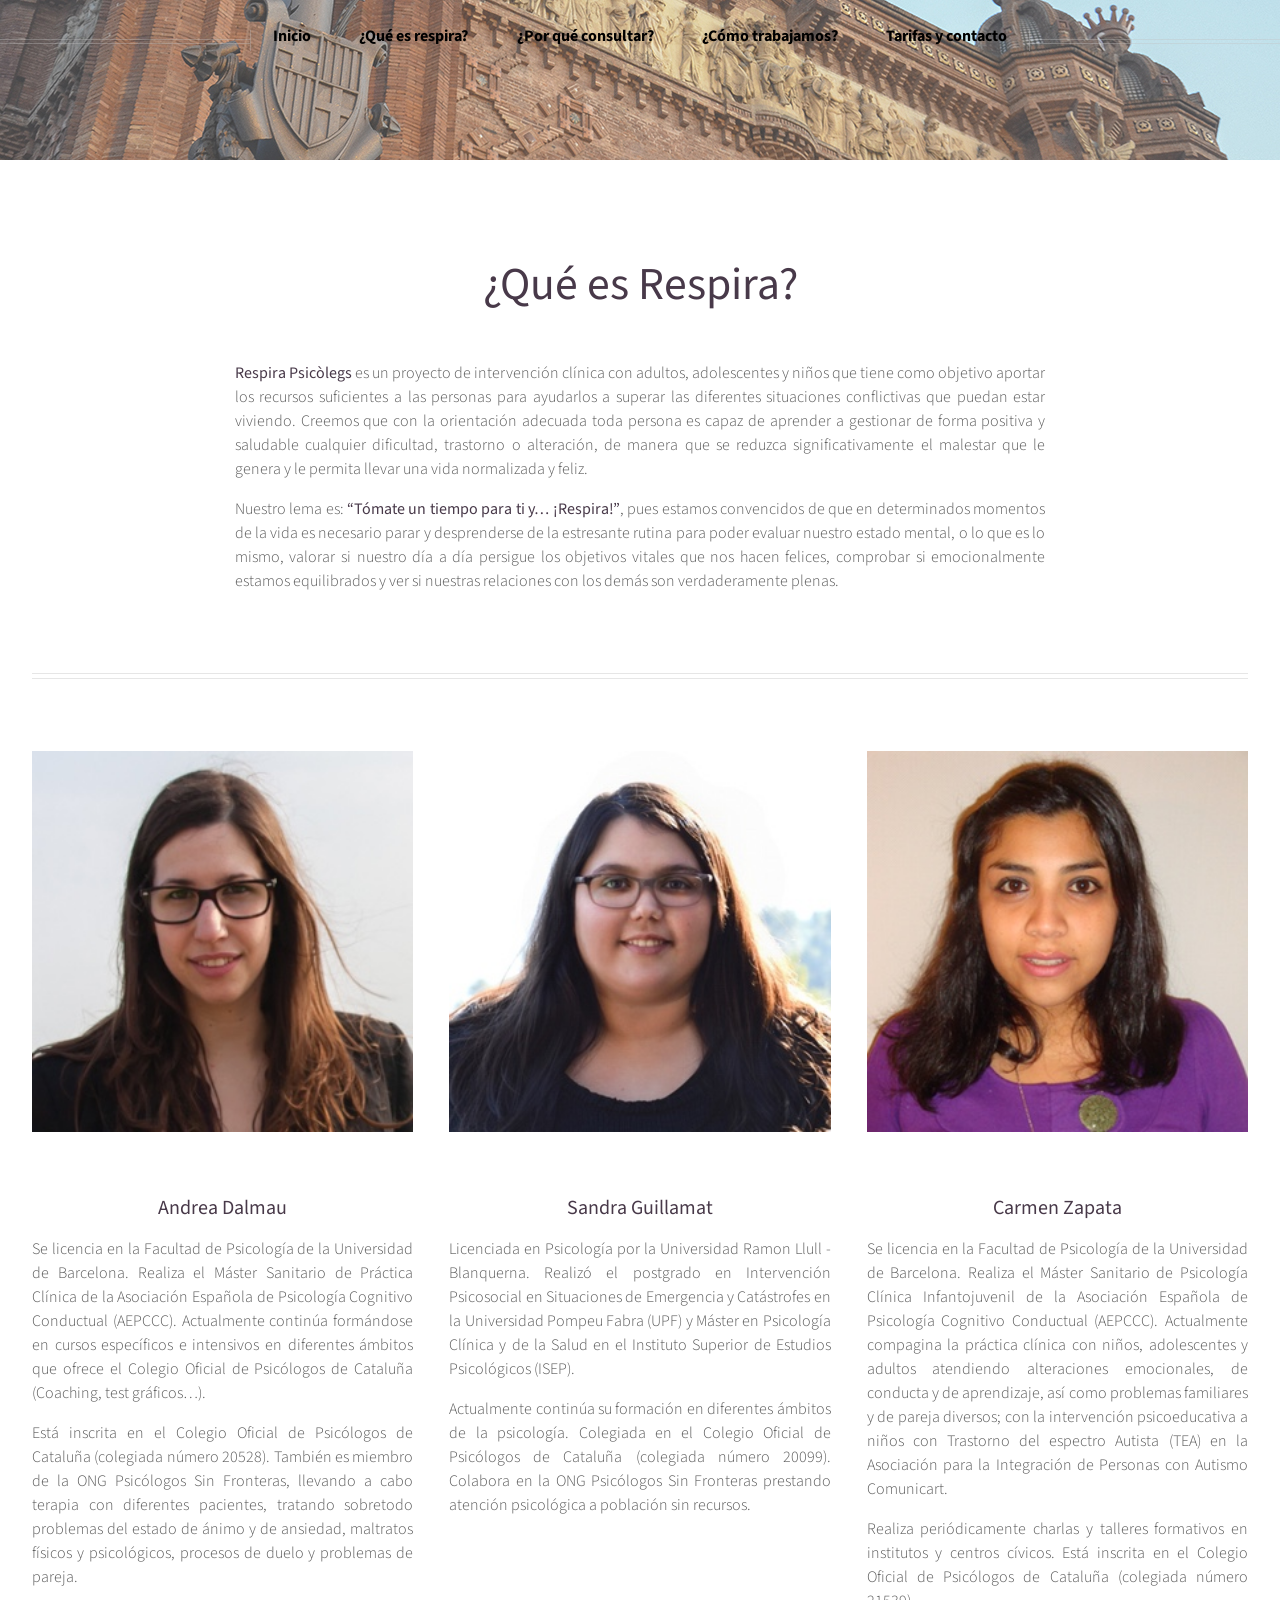
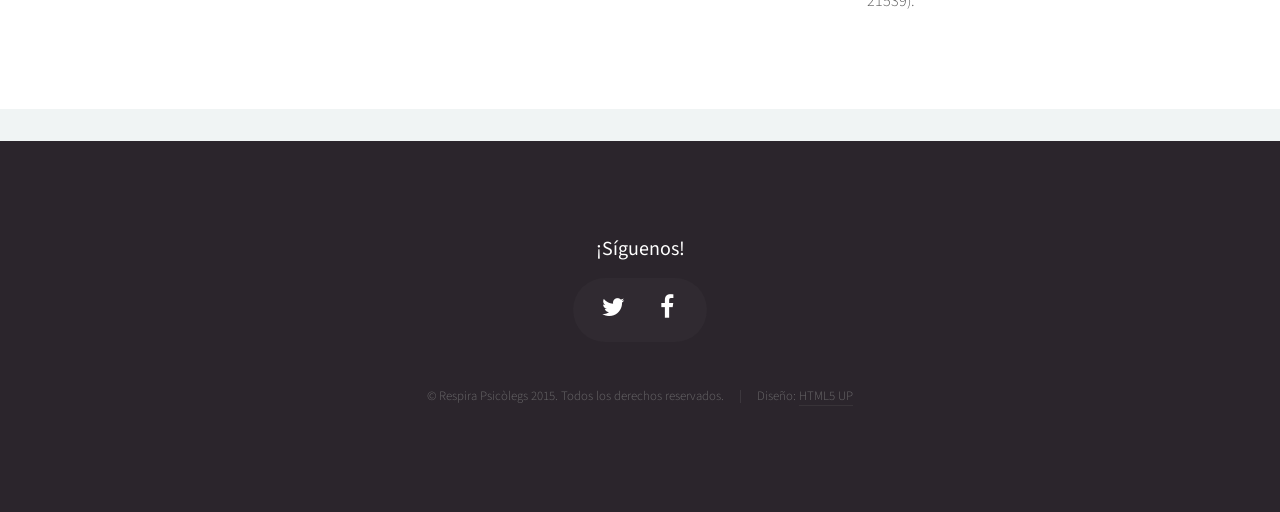
==== commit 39267701: "Automated commit at 2015-02-02 19:45:10 UTC by middleman-deploy 1.0.0" ====
--- a/que-es-respira/index.html
+++ b/que-es-respira/index.html
@@ -60,7 +60,7 @@
     <hr />
     <div class="row">
       <article class="4u special">
-        <a href="https://www.linkedin.com/pub/andrea-dalmau-bayle/2a/175/998" class="image featured" target="_blank"><img src="images/andrea.jpg" alt="" /></a>
+        <a href="https://www.linkedin.com/pub/andrea-dalmau-bayle/2a/175/998" class="image featured" target="_blank"><img src="/images/andrea.jpg" alt="" /></a>
         <header>
           <h3>
             <a href="https://www.linkedin.com/pub/andrea-dalmau-bayle/2a/175/998" title="Andrea Dalmau" target="_blank">
@@ -76,7 +76,7 @@
         </p>
       </article>
       <article class="4u special">
-        <a href="https://www.linkedin.com/pub/sandra-guillamat-prats/48/2a/a81" target="_blank" class="image featured"><img src="images/sandra.jpg" alt="" /></a>
+        <a href="https://www.linkedin.com/pub/sandra-guillamat-prats/48/2a/a81" target="_blank" class="image featured"><img src="/images/sandra.jpg" alt="" /></a>
         <header>
           <h3><a href="https://www.linkedin.com/pub/sandra-guillamat-prats/48/2a/a81" title="Sandra Guillamat" target="_blank">Sandra Guillamat</a></h3>
         </header>
@@ -91,7 +91,7 @@
         <a href="https://www.linkedin.com/pub/carmen-zapata/b0/ab6/b02"
            target="_blank"
            class="image featured">
-          <img src="images/carmen.jpg" alt="" />
+          <img src="/images/carmen.jpg" alt="" />
         </a>
         <header>
           <h3>
